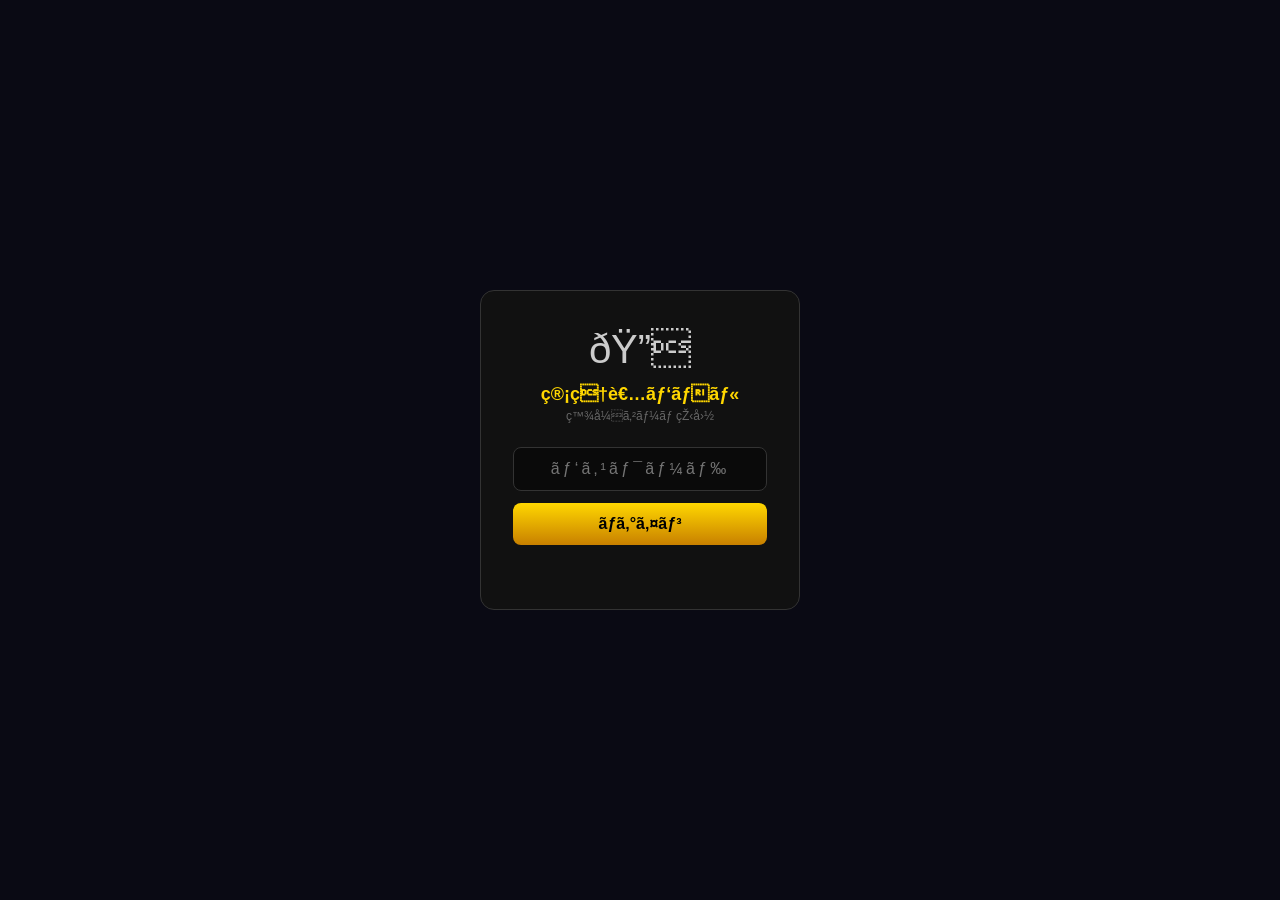
==== admin.html @ 6526d411 "fix: ユーザー削除→論理削除(PATCH)" ====
<!DOCTYPE html>
<html lang="ja">
<head>
<meta charset="UTF-8">
<meta name="viewport" content="width=device-width,initial-scale=1.0">
<title>ç®¡ç†è€…ãƒ‘ãƒãƒ« | ç™¾å¼ã‚²ãƒ¼ãƒ çŽ‹å›½</title>
<style>
*{box-sizing:border-box;margin:0;padding:0}
body{background:#0a0a14;color:#ccc;font-family:'Segoe UI',sans-serif;min-height:100vh}
.header{background:linear-gradient(90deg,#1a1a2e,#16213e);border-bottom:2px solid #FFD700;padding:14px 20px;display:flex;align-items:center;gap:12px}
.header-title{font-size:20px;font-weight:700;color:#FFD700}
.header-sub{font-size:12px;color:#888}
.logout-btn{margin-left:auto;padding:6px 14px;background:rgba(255,80,80,.15);border:1px solid rgba(255,80,80,.3);color:#ff8888;border-radius:6px;cursor:pointer;font-size:13px}
.container{max-width:900px;margin:0 auto;padding:20px}

/* Login */
#login-screen{display:flex;align-items:center;justify-content:center;min-height:100vh}
.login-box{background:#111;border:1px solid #333;border-radius:14px;padding:36px 32px;width:320px;text-align:center}
.login-logo{font-size:40px;margin-bottom:12px}
.login-title{font-size:18px;font-weight:700;color:#FFD700;margin-bottom:4px}
.login-sub{font-size:12px;color:#666;margin-bottom:24px}
.login-input{width:100%;background:#0a0a0a;border:1px solid #333;border-radius:8px;padding:12px 14px;color:#fff;font-size:16px;text-align:center;letter-spacing:.2em;margin-bottom:12px}
.login-input:focus{outline:none;border-color:#FFD700}
.login-btn{width:100%;padding:12px;background:linear-gradient(180deg,#FFD700,#c88000);border:none;border-radius:8px;color:#000;font-weight:700;font-size:16px;cursor:pointer}
.login-err{color:#ff6666;font-size:13px;margin-top:8px;min-height:20px}

/* Main */
#main-screen{display:none}
.tab-bar{display:flex;gap:4px;margin-bottom:20px;border-bottom:1px solid #222;padding-bottom:0}
.tab{padding:10px 18px;cursor:pointer;font-size:14px;font-weight:600;color:#888;border-bottom:2px solid transparent;margin-bottom:-1px}
.tab.active{color:#FFD700;border-bottom-color:#FFD700}
.tab-panel{display:none}
.tab-panel.active{display:block}

/* Cards */
.card{background:#111;border:1px solid #222;border-radius:10px;padding:16px;margin-bottom:14px}
.card-title{font-size:13px;font-weight:700;color:#888;letter-spacing:.08em;text-transform:uppercase;margin-bottom:12px}

/* Table */
.tbl{width:100%;border-collapse:collapse;font-size:14px}
.tbl th{background:#0a0a0a;color:#888;font-size:11px;letter-spacing:.08em;padding:8px 10px;text-align:left;border-bottom:1px solid #222}
.tbl td{padding:10px;border-bottom:1px solid #1a1a1a;vertical-align:middle}
.tbl tr:hover td{background:rgba(255,255,255,.03)}
.badge{display:inline-block;padding:2px 8px;border-radius:4px;font-size:11px;font-weight:700}
.badge-green{background:rgba(0,200,60,.15);color:#00cc44;border:1px solid rgba(0,200,60,.3)}
.badge-gold{background:rgba(255,215,0,.15);color:#FFD700;border:1px solid rgba(255,215,0,.3)}

/* Inputs */
.inp{background:#0a0a0a;border:1px solid #333;border-radius:6px;padding:8px 10px;color:#fff;font-size:14px;width:100%}
.inp:focus{outline:none;border-color:#FFD700}
.btn{padding:8px 16px;border:none;border-radius:6px;cursor:pointer;font-size:13px;font-weight:700}
.btn-primary{background:linear-gradient(180deg,#00cc44,#009933);color:#fff}
.btn-danger{background:rgba(255,80,80,.15);border:1px solid rgba(255,80,80,.3);color:#ff8888}
.btn-gold{background:linear-gradient(180deg,#FFD700,#c88000);color:#000}
.btn-sm{padding:5px 12px;font-size:12px}

.medal-row{display:flex;gap:8px;align-items:center}
.medal-inp{width:90px}
.status-msg{margin-top:10px;padding:8px 12px;border-radius:6px;font-size:13px;display:none}
.status-msg.ok{display:block;background:rgba(0,200,60,.1);border:1px solid rgba(0,200,60,.3);color:#00cc44}
.status-msg.err{display:block;background:rgba(255,80,80,.1);border:1px solid rgba(255,80,80,.3);color:#ff8888}

.stat-grid{display:grid;grid-template-columns:repeat(3,1fr);gap:12px;margin-bottom:16px}
.stat-box{background:#0a0a0a;border:1px solid #222;border-radius:8px;padding:12px;text-align:center}
.stat-n{font-size:28px;font-weight:700;color:#FFD700;font-family:Oswald,sans-serif}
.stat-l{font-size:11px;color:#666;margin-top:2px}
.loading{color:#888;font-size:13px;padding:20px;text-align:center}

.reset-section{border-top:1px solid #222;margin-top:16px;padding-top:16px}
</style>
</head>
<body>

<!-- ãƒ­ã‚°ã‚¤ãƒ³ç”»é¢ -->
<div id="login-screen">
  <div class="login-box">
    <div class="login-logo">ðŸ”</div>
    <div class="login-title">ç®¡ç†è€…ãƒ‘ãƒãƒ«</div>
    <div class="login-sub">ç™¾å¼ã‚²ãƒ¼ãƒ çŽ‹å›½</div>
    <input class="login-input" id="pw-input" type="password" placeholder="ãƒ‘ã‚¹ãƒ¯ãƒ¼ãƒ‰" onkeydown="if(event.key==='Enter')doLogin()">
    <button class="login-btn" onclick="doLogin()">ãƒ­ã‚°ã‚¤ãƒ³</button>
    <div class="login-err" id="login-err"></div>
  </div>
</div>

<!-- ãƒ¡ã‚¤ãƒ³ç”»é¢ -->
<div id="main-screen">
  <div class="header">
    <div>
      <div class="header-title">ðŸ”§ ç®¡ç†è€…ãƒ‘ãƒãƒ«</div>
      <div class="header-sub">ç™¾å¼ã‚²ãƒ¼ãƒ çŽ‹å›½</div>
    </div>
    <button class="logout-btn" onclick="doLogout()">ãƒ­ã‚°ã‚¢ã‚¦ãƒˆ</button>
  </div>
  <div class="container">
    <div class="tab-bar">
      <div class="tab active" onclick="switchTab('users',this)">ðŸ‘¤ ãƒ¦ãƒ¼ã‚¶ãƒ¼ç®¡ç†</div>
      <div class="tab" onclick="switchTab('rankings',this)">ðŸ† ãƒ©ãƒ³ã‚­ãƒ³ã‚°</div>
    2 <div class="tab" onclick="switchTab('stats',this)">ðŸ“Š çµ±è¨ˆ</div>
    </div>

    <!-- ãƒ¦ãƒ¼ã‚¶ãƒ¼ç®¡ç† -->
    <div class="tab-panel active" id="tab-users">
      <div class="card">
        <div class="card-title">ç™»éŒ²ãƒ¦ãƒ¼ã‚¶ãƒ¼ä¸€è¦§</div>
        <div id="users-list" class="loading">èª­ã¿è¾¼ã¿ä¸­...</div>
      </div>
      <div class="card">
        <div class="card-title">ãƒ¡ãƒ€ãƒ«ä»˜ä¸Ž / æ–°è¦ãƒ¦ãƒ¼ã‚¶ãƒ¼ä½œæˆ</div>
        <div style="display:grid;grid-template-columns:1fr 1fr;gap:12px">
          <div>
            <label style="font-size:12px;color:#888;display:block;margin-bottom:4px">ãƒ¦ãƒ¼ã‚¶ãƒ¼é¸æŠž</label>
            <select class="inp" id="target-user" style="width:100%"><option value="">-- é¸æŠž --</option></select>
          </div>
          <div>
            <label style="font-size:12px;color:#888;display:block;margin-bottom:4px">ãƒ¡ãƒ€ãƒ«è¿½åŠ é‡</label>
            <div class="medal-row">
              <input class="inp medal-inp" id="medal-amount" type="number" value="100" min="1">
              <button class="btn btn-gold" onclick="addMedals()">è¿½åŠ </button>
              <button class="btn btn-danger btn-sm" onclick="setMedals()">ã‚»ãƒƒãƒˆ</button>
            </div>
          </div>
        </div>
        <div class="status-msg" id="medal-status"></div>
        <div style="border-top:1px solid #222;margin-top:16px;padding-top:14px">
          <div style="font-size:12px;color:#888;margin-bottom:8px">æ–°è¦ãƒ¦ãƒ¼ã‚¶ãƒ¼ä½œæˆ</div>
          <div style="display:flex;gap:8px;flex-wrap:wrap">
            <input class="inp" id="new-name" placeholder="åå‰" style="width:130px">
            <input class="inp" id="new-pin" placeholder="PIN (4æ¡)" maxlength="4" style="width:100px">
            <input class="inp" id="new-medals" type="number" value="100" placeholder="åˆæœŸãƒ¡ãƒ€ãƒ«" style="width:110px">
            <button class="btn btn-primary" onclick="createUser()">ä½œæˆ</button>
          </div>
          <div class="status-msg" id="create-status"></div>
        </div>
      </div>
    </div>

    <!-- ãƒ©ãƒ³ã‚­ãƒ³ã‚° -->
    <div class="tab-panel" id="tab-rankings">
      <div class="card">
        <div class="card-title">ã˜ã‚ƒã‚“ã‘ã‚“ãƒ©ãƒ³ã‚­ãƒ³ã‚°ï¼ˆrankings ãƒ†ãƒ¼ãƒ–ãƒ«ï¼‰</div>
        <div id="rank-list" class="loading">èª­ã¿è¾¼ã¿ä¸­...</div>
        <div class="reset-section">
          <button class="btn btn-danger" onclick="resetRankings()">ðŸ—‘ï¸ ãƒ©ãƒ³ã‚­ãƒ³ã‚°å…¨ãƒªã‚»ãƒƒãƒˆ</button>
          <span style="font-size:12px;color:#666;margin-left:10px">â€» å…ƒã«æˆ»ã›ã¾ã›ã‚“</span>
          <div class="status-msg" id="rank-status"></div>
        </div>
      </div>
    </div>

    <!-- çµ±è¨ˆ -->
    <div class="tab-panel" id="tab-stats">
      <div class="card">
        <div class="card-title">å…¨ä½“çµ±è¨ˆ</div>
        <div class="stat-grid" id="stat-grid">
          <div class="stat-box"><div class="stat-n" id="stat-users">-</div><div class="stat-l">ç™»éŒ²ãƒ¦ãƒ¼ã‚¶ãƒ¼æ•°</div></div>
          <div class="stat-box"><div class="stat-n" id="stat-medals">-</div><div class="stat-l">ç·ãƒ¡ãƒ€ãƒ«æ•°</div></div>
          <div class="stat-box"><div class="stat-n" id="stat-ranks">-</div><div class="stat-l">ãƒ©ãƒ³ã‚­ãƒ³ã‚°ä»¶æ•°</div></div>
        </div>
      </div>
    </div>
  </div>
</div>

<script>
const SB='https://gtzfcoiowdnyjvwikxku.supabase.co';
const KEY='eyJhbGciOiJIUzI1NiIsInR5cCI6IkpXVCJ9.eyJpc3MiOiJzdXBhYmFzZSIsInJlZiI6Imd0emZjb2lvd2RueWp2d2lreGt1Iiwicm9sZSI6ImFub24iLCJpYXQiOjE3NzQ1ODk3MTksImV4cCI6MjA5MDE2NTcxOX0.aET6tP6-JUyRuwFOrPa-xn0RofVX4o3gRCPBm13Dbvg';
const H={'apikey':KEY,'Authorization':'Bearer '+KEY,'Content-Type':'application/json','Accept':'application/json'};
const ADMIN_PW='hyaku2025admin';

let _users=[];

function sbFetch(path,opts){
  return fetch(SB+'/rest/v1/'+path,{headers:{...H,...(opts&&opts.headers?opts.headers:{})},method:opts&&opts.method||'GET',body:opts&&opts.body}).then(r=>{if(!r.ok&&r.status!==204)throw r.status;return r.status===204?null:r.json();});
}

function doLogin(){
  const pw=document.getElementById('pw-input').value;
  if(pw===ADMIN_PW){
    sessionStorage.setItem('admin_ok','1');
    document.getElementById('login-screen').style.display='none';
    document.getElementById('main-screen').style.display='block';
    loadAll();
  }else{
    document.getElementById('login-err').textContent='ãƒ‘ã‚¹ãƒ¯ãƒ¼ãƒ‰ãŒé•ã„ã¾ã™';
    document.getElementById('pw-input').value='';
  }
}
function doLogout(){sessionStorage.removeItem('admin_ok');location.reload();}

function switchTab(name,el){
  document.querySelectorAll('.tab').forEach(t=>t.classList.remove('active'));
  document.querySelectorAll('.tab-panel').forEach(p=>p.classList.remove('active'));
  el.classList.add('active');
  document.getElementById('tab-'+name).classList.add('active');
  if(name==='rankings')loadRankings();
  if(name==='stats')loadStats();
}

function showMsg(id,msg,ok){
  const el=document.getElementById(id);
  el.textContent=msg;el.className='status-msg '+(ok?'ok':'err');
  setTimeout(()=>{el.className='status-msg';},3500);
}

async function loadAll(){
  await loadUsers();
  loadRankings();
  loadStats();
}

async function loadUsers(){
  const el=document.getElementById('users-list');
  try{
    _users=(await sbFetch('game_users?select=*&order=created_at.asc')).filter(u=>!u.name.startsWith('_del_'));
    // ã‚»ãƒ¬ã‚¯ãƒˆã‚’æ›´æ–°
    const sel=document.getElementById('target-user');
    sel.innerHTML='<option value="">-- é¸æŠž --</option>';
    _users.forEach(u=>{const o=document.createElement('option');o.value=u.id;o.textContent=u.name+' (ç¾åœ¨'+u.medals+'æžš)';sel.appendChild(o);});
    // ãƒ†ãƒ¼ãƒ–ãƒ«è¡¨ç¤º
    if(!_users||!_users.length){el.innerHTML='<div class="loading">ãƒ¦ãƒ¼ã‚¶ãƒ¼ãªã—</div>';return;}
    el.innerHTML=`<table class="tbl">
      <tr><th>ID</th><th>åå‰</th><th>PIN</th><th>ãƒ¡ãƒ€ãƒ«</th><th>ç™»éŒ²æ—¥</th><th>æ“ä½œ</th></tr>
      ${_users.map(u=>`<tr>
        <td><span class="badge badge-gold">#${u.id}</span></td>
        <td><b style="color:#fff">${esc(u.name)}</b></td>
        <td><span style="color:#666;font-family:monospace">${u.pin||'-'}</span></td>
        <td><span class="badge badge-green">ðŸª™ ${u.medals}æžš</span></td>
        <td style="color:#666;font-size:12px">${new Date(u.created_at).toLocaleDateString('ja-JP')}</td>
        <td><button class="btn btn-danger btn-sm" onclick="deleteUser(${u.id},'${esc(u.name)}')">å‰Šé™¤</button></td>
      </tr>`).join('')}
    </table>`;
  }catch(e){el.innerHTML='<div class="loading" style="color:#f88">å–å¾—ã‚¨ãƒ©ãƒ¼</div>';}
}

async function addMedals(){
  const uid=document.getElementById('target-user').value;
  const amt=parseInt(document.getElementById('medal-amount').value)||0;
  if(!uid){showMsg('medal-status','ãƒ¦ãƒ¼ã‚¶ãƒ¼ã‚’é¸æŠžã—ã¦ãã ã•ã„',false);return;}
  if(amt<=0){showMsg('medal-status','æžšæ•°ã‚’æ­£ã—ãå…¥åŠ›ã—ã¦ãã ã•ã„',false);return;}
  const user=_users.find(u=>String(u.id)===uid);
  if(!user)return;
  const newMedals=(user.medals||0)+amt;
  try{
    await sbFetch('game_users?id=eq.'+uid,{method:'PATCH',headers:{'Prefer':'return=minimal'},body:JSON.stringify({medals:newMedals})});
    showMsg('medal-status',user.name+'ã«'+amt+'æžšè¿½åŠ  â†’ è¨ˆ'+newMedals+'æžš',true);
    loadUsers();
  }catch(e){showMsg('medal-status','ã‚¨ãƒ©ãƒ¼ãŒç™ºç”Ÿã—ã¾ã—ãŸ',false);}
}

async function setMedals(){
  const uid=document.getElementById('target-user').value;
  const amt=parseInt(document.getElementById('medal-amount').value);
  if(!uid){showMsg('medal-status','ãƒ¦ãƒ¼ã‚¶ãƒ¼ã‚’é¸æŠžã—ã¦ãã ã•ã„',false);return;}
  if(isNaN(amt)||amt<0){showMsg('medal-status','æžšæ•°ã‚’å…¥åŠ›ã—ã¦ãã ã•ã„',false);return;}
  const user=_users.find(u=>String(u.id)===uid);
  if(!user)return;
  if(!confirm(user.name+'ã®ãƒ¡ãƒ€ãƒ«ã‚’'+amt+'æžšã«ã‚»ãƒƒãƒˆã—ã¾ã™ã‹ï¼Ÿ'))return;
  try{
    await sbFetch('game_users?id=eq.'+uid,{method:'PATCH',headers:{'Prefer':'return=minimal'},body:JSON.stringify({medals:amt})});
    showMsg('medal-status',user.name+'ã®ãƒ¡ãƒ€ãƒ«ã‚’'+amt+'æžšã«ã‚»ãƒƒãƒˆå®ŒÄº†',true);
    loadUsers();
  }catch(e){showMsg('medal-status','ã‚¨ãƒ©ãƒ¼ãŒç™ºç”Ÿã—ã¾ã—ãŸ',false);}
}

async function createUser(){
  const name=document.getElementById('new-name').value.trim();
  const pin=document.getElementById('new-pin').value.trim();
  const medals=parseInt(document.getElementById('new-medals').value)||0;
  if(!name||!pin){showMsg('create-status','åå‰ã¨PINã‚’å…¥åŠ›ã—ã¦ãã ã•ã„',false);return;}
  if(pin.length!==4){showMsg('create-status','PINã¯4æ¡ã§å…¥åŠ›ã—ã¦ãã ã•ã„',false);return;}
  try{
    await sbFetch('game_users',{method:'POST',headers:{'Prefer':'return=minimal'},body:JSON.stringify({name,pin,medals})});
    showMsg('create-status',name+'ã‚’ä½œæˆã—ã¾ã—ãŸï¼ˆ'+medals+'æžšï¼‰',true);
    document.getElementById('new-name').value='';
    document.getElementById('new-pin').value='';
    loadUsers();
  }catch(e){showMsg('create-status','ä½œæˆã‚¨ãƒ©ãƒ¼ï¼ˆåå‰é‡è¤‡ã®å¯èƒ½æ€§ï¼‰',false);}
}

async function deleteUser(id,name){
  if(!confirm(name+'を無効化（論理削除）しますか？\n※物理削除はSupabaseダッシュボードから行ってください'))return;
  try{
    // RLS制限のためDELETEの代わりにPATCHで無効化
    await sbFetch('game_users?id=eq.'+id,{method:'PATCH',headers:{'Prefer':'return=minimal'},body:JSON.stringify({name:'_del_'+id,medals:0,pin:'0000'})});
    showMsg('medal-status',name+'を無効化しました（ログインリストから削除）',true);
    loadUsers();
  }catch(e){showMsg('medal-status','エラー: '+e,false);}
}

async function loadRankings(){
  const el=document.getElementById('rank-list');
  el.innerHTML='<div class="loading">èª­ã¿è¾¼ã¿ä¸­...</div>';
  try{
    const data=await sbFetch('rankings?select=*&order=score.desc&limit=50');
    if(!data||!data.length){el.innerHTML='<div class="loading">ãƒ©ãƒ³ã‚­ãƒ³ã‚°ãƒ‡ãƒ¼ã‚¿ãªã—</div>';return;}
    el.innerHTML<`<table class="tbl">
      <tr><th>é †ä½</th><th>åå‰</th><th>ã‚¹ã‚³ã‚¢</th><th>æ—¥æ™‚</th></tr>
      ${data.map((r,i)=>`<tr>
        <td>${i===0?'ðŸ¥‡':i===1?'ðŸ¥ˆ':i===2?'ðŸ¥‰':(i+1)+'ä½'}</td>
        <td>${esc(r.name)}</td>
        <td><b style="color:#00FF41">ðŸª™ ${r.score.toLocaleString()}æžš</b></td>
        <td style="color:#666;font-size:12px">${new Date(r.created_at).toLocaleString('ja-JP')}</td>
      </tr>`).join('')}
    </table>`;
  }catch(e){el.innerHTML='<div class="loading" style="color:#f88">å–å¾—ã‚¨ãƒ©ãƒ¼</div>';}
}

async function resetRankings(){
  if(!confirm('ãƒ©ãƒ³ã‚­ãƒ³ã‚°ã‚’å…¨ä»¶å‰Šé™¤ã—ã¾ã™ã‹ï¼Ÿ\nã“ã®æ“ä½œã¯å…ƒã«æˆ»ã›ã¾ã›ã‚“ã€‚'))return;
  try{
    await sbFetch('rankings?id=gte.0',{method:'DELETE',headers:{'Prefer':'return=minimal'}});
    showMsg('rank-status','ãƒ©ãƒ³ã‚­ãƒ³ã‚°ã‚’ãƒªã‚»ãƒƒãƒˆã—ã¾ã—ãŸ',true);
    loadRankings();loadStats();
  }catch(e){showMsg('rank-status','å‰Šé™¤ã‚¨ãƒ©ãƒ¼',false);}
}

async function loadStats(){
  try{
    const [users,ranks]=await Promise.all([
      sbFetch('game_users?select=medals'),
      sbFetch('rankings?select=id')
    ]);
    document.getElementById('stat-users').textContent=users?users.length:0;
    document.getElementById('stat-medals').textContent=users?(users.reduce((s,u)=>s+(u.medals||0),0)).toLocaleString():0;
    document.getElementById('stat-ranks').textContent=ranks?ranks.length:0;
  }catch(e){}
}

function esc(s){return String(s).replace(/&/g,'&amp;').replace(/</g,'&lt;').replace(/>/g,'&gt;');}

// æ—¢ã«ãƒ­ã‚°ã‚¤ãƒ³æ¸ˆã¿ãªã‚‰ç›´æŽ¥è¡¨ç¤º
if(sessionStorage.getItem('admin_ok')==='1'){
  document.getElementById('login-screen').style.display='none';
  document.getElementById('main-screen').style.display='block';
  loadAll();
}
</script>
</body>
</html>
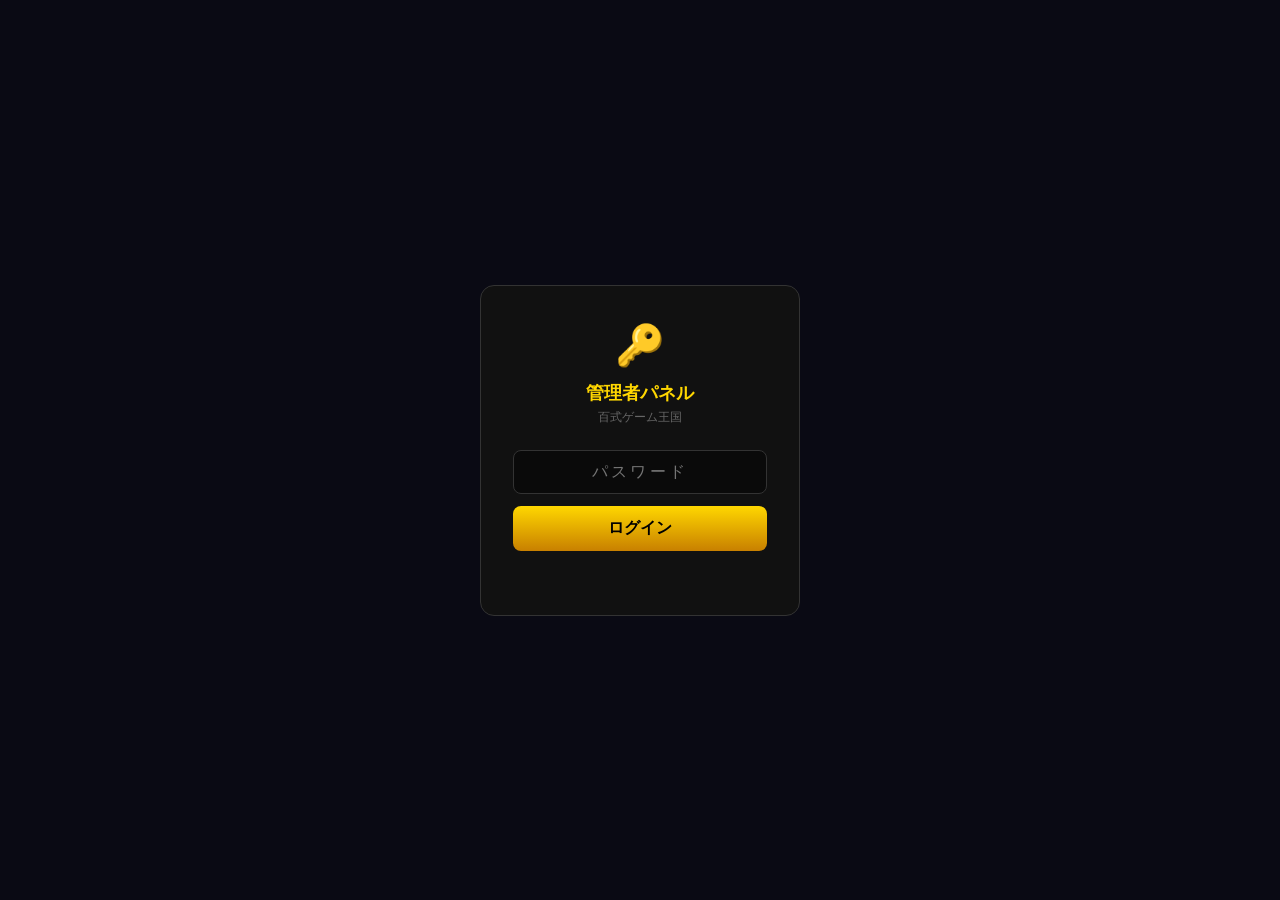
==== commit 8cbcd64a: "fix: admin.html文字化け完全修正" ====
--- a/admin.html
+++ b/admin.html
@@ -3,7 +3,7 @@
 <head>
 <meta charset="UTF-8">
 <meta name="viewport" content="width=device-width,initial-scale=1.0">
-<title>ç®¡ç†è€…ãƒ‘ãƒãƒ« | ç™¾å¼ã‚²ãƒ¼ãƒ çŽ‹å›½</title>
+<title>管理者パネル | 百式ゲーム王国</title>
 <style>
 *{box-sizing:border-box;margin:0;padding:0}
 body{background:#0a0a14;color:#ccc;font-family:'Segoe UI',sans-serif;min-height:100vh}
@@ -12,8 +12,6 @@
 .header-sub{font-size:12px;color:#888}
 .logout-btn{margin-left:auto;padding:6px 14px;background:rgba(255,80,80,.15);border:1px solid rgba(255,80,80,.3);color:#ff8888;border-radius:6px;cursor:pointer;font-size:13px}
 .container{max-width:900px;margin:0 auto;padding:20px}
-
-/* Login */
 #login-screen{display:flex;align-items:center;justify-content:center;min-height:100vh}
 .login-box{background:#111;border:1px solid #333;border-radius:14px;padding:36px 32px;width:320px;text-align:center}
 .login-logo{font-size:40px;margin-bottom:12px}
@@ -23,20 +21,14 @@
 .login-input:focus{outline:none;border-color:#FFD700}
 .login-btn{width:100%;padding:12px;background:linear-gradient(180deg,#FFD700,#c88000);border:none;border-radius:8px;color:#000;font-weight:700;font-size:16px;cursor:pointer}
 .login-err{color:#ff6666;font-size:13px;margin-top:8px;min-height:20px}
-
-/* Main */
 #main-screen{display:none}
 .tab-bar{display:flex;gap:4px;margin-bottom:20px;border-bottom:1px solid #222;padding-bottom:0}
 .tab{padding:10px 18px;cursor:pointer;font-size:14px;font-weight:600;color:#888;border-bottom:2px solid transparent;margin-bottom:-1px}
 .tab.active{color:#FFD700;border-bottom-color:#FFD700}
 .tab-panel{display:none}
 .tab-panel.active{display:block}
-
-/* Cards */
 .card{background:#111;border:1px solid #222;border-radius:10px;padding:16px;margin-bottom:14px}
 .card-title{font-size:13px;font-weight:700;color:#888;letter-spacing:.08em;text-transform:uppercase;margin-bottom:12px}
-
-/* Table */
 .tbl{width:100%;border-collapse:collapse;font-size:14px}
 .tbl th{background:#0a0a0a;color:#888;font-size:11px;letter-spacing:.08em;padding:8px 10px;text-align:left;border-bottom:1px solid #222}
 .tbl td{padding:10px;border-bottom:1px solid #1a1a1a;vertical-align:middle}
@@ -44,8 +36,6 @@
 .badge{display:inline-block;padding:2px 8px;border-radius:4px;font-size:11px;font-weight:700}
 .badge-green{background:rgba(0,200,60,.15);color:#00cc44;border:1px solid rgba(0,200,60,.3)}
 .badge-gold{background:rgba(255,215,0,.15);color:#FFD700;border:1px solid rgba(255,215,0,.3)}
-
-/* Inputs */
 .inp{background:#0a0a0a;border:1px solid #333;border-radius:6px;padding:8px 10px;color:#fff;font-size:14px;width:100%}
 .inp:focus{outline:none;border-color:#FFD700}
 .btn{padding:8px 16px;border:none;border-radius:6px;cursor:pointer;font-size:13px;font-weight:700}
@@ -53,109 +43,110 @@
 .btn-danger{background:rgba(255,80,80,.15);border:1px solid rgba(255,80,80,.3);color:#ff8888}
 .btn-gold{background:linear-gradient(180deg,#FFD700,#c88000);color:#000}
 .btn-sm{padding:5px 12px;font-size:12px}
-
 .medal-row{display:flex;gap:8px;align-items:center}
 .medal-inp{width:90px}
 .status-msg{margin-top:10px;padding:8px 12px;border-radius:6px;font-size:13px;display:none}
 .status-msg.ok{display:block;background:rgba(0,200,60,.1);border:1px solid rgba(0,200,60,.3);color:#00cc44}
 .status-msg.err{display:block;background:rgba(255,80,80,.1);border:1px solid rgba(255,80,80,.3);color:#ff8888}
-
 .stat-grid{display:grid;grid-template-columns:repeat(3,1fr);gap:12px;margin-bottom:16px}
 .stat-box{background:#0a0a0a;border:1px solid #222;border-radius:8px;padding:12px;text-align:center}
 .stat-n{font-size:28px;font-weight:700;color:#FFD700;font-family:Oswald,sans-serif}
 .stat-l{font-size:11px;color:#666;margin-top:2px}
 .loading{color:#888;font-size:13px;padding:20px;text-align:center}
-
 .reset-section{border-top:1px solid #222;margin-top:16px;padding-top:16px}
 </style>
 </head>
 <body>
 
-<!-- ãƒ­ã‚°ã‚¤ãƒ³ç”»é¢ -->
+<!-- ログイン画面 -->
 <div id="login-screen">
   <div class="login-box">
-    <div class="login-logo">ðŸ”</div>
-    <div class="login-title">ç®¡ç†è€…ãƒ‘ãƒãƒ«</div>
-    <div class="login-sub">ç™¾å¼ã‚²ãƒ¼ãƒ çŽ‹å›½</div>
-    <input class="login-input" id="pw-input" type="password" placeholder="ãƒ‘ã‚¹ãƒ¯ãƒ¼ãƒ‰" onkeydown="if(event.key==='Enter')doLogin()">
-    <button class="login-btn" onclick="doLogin()">ãƒ­ã‚°ã‚¤ãƒ³</button>
+    <div class="login-logo">🔑</div>
+    <div class="login-title">管理者パネル</div>
+    <div class="login-sub">百式ゲーム王国</div>
+    <input class="login-input" id="pw-input" type="password" placeholder="パスワード" onkeydown="if(event.key==='Enter')doLogin()">
+    <button class="login-btn" onclick="doLogin()">ログイン</button>
     <div class="login-err" id="login-err"></div>
   </div>
 </div>
 
-<!-- ãƒ¡ã‚¤ãƒ³ç”»é¢ -->
+<!-- メイン画面 -->
 <div id="main-screen">
   <div class="header">
     <div>
-      <div class="header-title">ðŸ”§ ç®¡ç†è€…ãƒ‘ãƒãƒ«</div>
-      <div class="header-sub">ç™¾å¼ã‚²ãƒ¼ãƒ çŽ‹å›½</div>
-    </div>
-    <button class="logout-btn" onclick="doLogout()">ãƒ­ã‚°ã‚¢ã‚¦ãƒˆ</button>
+      <div class="header-title">🔑 管理者パネル</div>
+      <div class="header-sub">百式ゲーム王国</div>
+    </div>
+    <button class="logout-btn" onclick="doLogout()">ログアウト</button>
   </div>
   <div class="container">
     <div class="tab-bar">
-      <div class="tab active" onclick="switchTab('users',this)">ðŸ‘¤ ãƒ¦ãƒ¼ã‚¶ãƒ¼ç®¡ç†</div>
-      <div class="tab" onclick="switchTab('rankings',this)">ðŸ† ãƒ©ãƒ³ã‚­ãƒ³ã‚°</div>
-    2 <div class="tab" onclick="switchTab('stats',this)">ðŸ“Š çµ±è¨ˆ</div>
-    </div>
-
-    <!-- ãƒ¦ãƒ¼ã‚¶ãƒ¼ç®¡ç† -->
+      <div class="tab active" onclick="switchTab('users',this)">👤 ユーザー管理</div>
+      <div class="tab" onclick="switchTab('rankings',this)">🏆 ランキング</div>
+      <div class="tab" onclick="switchTab('stats',this)">📊 統計</div>
+    </div>
+
+    <!-- ユーザー管理 -->
     <div class="tab-panel active" id="tab-users">
       <div class="card">
-        <div class="card-title">ç™»éŒ²ãƒ¦ãƒ¼ã‚¶ãƒ¼ä¸€è¦§</div>
-        <div id="users-list" class="loading">èª­ã¿è¾¼ã¿ä¸­...</div>
-      </div>
-      <div class="card">
-        <div class="card-title">ãƒ¡ãƒ€ãƒ«ä»˜ä¸Ž / æ–°è¦ãƒ¦ãƒ¼ã‚¶ãƒ¼ä½œæˆ</div>
+        <div class="card-title">ユーザー一覧</div>
+        <div id="users-list" class="loading">読み込み中...</div>
+      </div>
+      <div class="card">
+        <div class="card-title">メダル追加 / 新規ユーザー作成</div>
         <div style="display:grid;grid-template-columns:1fr 1fr;gap:12px">
           <div>
-            <label style="font-size:12px;color:#888;display:block;margin-bottom:4px">ãƒ¦ãƒ¼ã‚¶ãƒ¼é¸æŠž</label>
-            <select class="inp" id="target-user" style="width:100%"><option value="">-- é¸æŠž --</option></select>
+            <label style="font-size:12px;color:#888;display:block;margin-bottom:4px">ユーザー選択</label>
+            <select class="inp" id="target-user" style="width:100%"><option value="">-- 選択 --</option></select>
           </div>
           <div>
-            <label style="font-size:12px;color:#888;display:block;margin-bottom:4px">ãƒ¡ãƒ€ãƒ«è¿½åŠ é‡</label>
+            <label style="font-size:12px;color:#888;display:block;margin-bottom:4px">メダル操作数</label>
             <div class="medal-row">
               <input class="inp medal-inp" id="medal-amount" type="number" value="100" min="1">
-              <button class="btn btn-gold" onclick="addMedals()">è¿½åŠ </button>
-              <button class="btn btn-danger btn-sm" onclick="setMedals()">ã‚»ãƒƒãƒˆ</button>
+              <button class="btn btn-gold" onclick="addMedals()">追加</button>
+              <button class="btn btn-danger btn-sm" onclick="setMedals()">セット</button>
             </div>
           </div>
         </div>
         <div class="status-msg" id="medal-status"></div>
         <div style="border-top:1px solid #222;margin-top:16px;padding-top:14px">
-          <div style="font-size:12px;color:#888;margin-bottom:8px">æ–°è¦ãƒ¦ãƒ¼ã‚¶ãƒ¼ä½œæˆ</div>
+          <div style="font-size:12px;color:#888;margin-bottom:8px">新規ユーザー作成</div>
           <div style="display:flex;gap:8px;flex-wrap:wrap">
-            <input class="inp" id="new-name" placeholder="åå‰" style="width:130px">
-            <input class="inp" id="new-pin" placeholder="PIN (4æ¡)" maxlength="4" style="width:100px">
-            <input class="inp" id="new-medals" type="number" value="100" placeholder="åˆæœŸãƒ¡ãƒ€ãƒ«" style="width:110px">
-            <button class="btn btn-primary" onclick="createUser()">ä½œæˆ</button>
+            <input class="inp" id="new-name" placeholder="名前" style="width:130px">
+            <input class="inp" id="new-pin" placeholder="PIN (4桁)" maxlength="4" style="width:100px">
+            <input class="inp" id="new-medals" type="number" value="100" placeholder="初期メダル" style="width:110px">
+            <button class="btn btn-primary" onclick="createUser()">作成</button>
           </div>
           <div class="status-msg" id="create-status"></div>
         </div>
       </div>
     </div>
 
-    <!-- ãƒ©ãƒ³ã‚­ãƒ³ã‚° -->
+    <!-- ランキング -->
     <div class="tab-panel" id="tab-rankings">
       <div class="card">
-        <div class="card-title">ã˜ã‚ƒã‚“ã‘ã‚“ãƒ©ãƒ³ã‚­ãƒ³ã‚°ï¼ˆrankings ãƒ†ãƒ¼ãƒ–ãƒ«ï¼‰</div>
-        <div id="rank-list" class="loading">èª­ã¿è¾¼ã¿ä¸­...</div>
+        <div class="card-title">じゃんけんランキング (rankingsテーブル・[pk]なし)</div>
+        <div id="rank-list-jk" class="loading">読み込み中...</div>
+      </div>
+      <div class="card">
+        <div class="card-title">ポーカーランキング (rankingsテーブル・[pk]プレフィックス)</div>
+        <div id="rank-list-pk" class="loading">読み込み中...</div>
         <div class="reset-section">
-          <button class="btn btn-danger" onclick="resetRankings()">ðŸ—‘ï¸ ãƒ©ãƒ³ã‚­ãƒ³ã‚°å…¨ãƒªã‚»ãƒƒãƒˆ</button>
-          <span style="font-size:12px;color:#666;margin-left:10px">â€» å…ƒã«æˆ»ã›ã¾ã›ã‚“</span>
+          <button class="btn btn-danger" onclick="resetRankings()">🔥 全ランキングリセット</button>
+          <span style="font-size:12px;color:#666;margin-left:10px">… 元に戻せません</span>
           <div class="status-msg" id="rank-status"></div>
         </div>
       </div>
     </div>
 
-    <!-- çµ±è¨ˆ -->
+    <!-- 統計 -->
     <div class="tab-panel" id="tab-stats">
       <div class="card">
-        <div class="card-title">å…¨ä½“çµ±è¨ˆ</div>
+        <div class="card-title">現状統計</div>
         <div class="stat-grid" id="stat-grid">
-          <div class="stat-box"><div class="stat-n" id="stat-users">-</div><div class="stat-l">ç™»éŒ²ãƒ¦ãƒ¼ã‚¶ãƒ¼æ•°</div></div>
-          <div class="stat-box"><div class="stat-n" id="stat-medals">-</div><div class="stat-l">ç·ãƒ¡ãƒ€ãƒ«æ•°</div></div>
-          <div class="stat-box"><div class="stat-n" id="stat-ranks">-</div><div class="stat-l">ãƒ©ãƒ³ã‚­ãƒ³ã‚°ä»¶æ•°</div></div>
+          <div class="stat-box"><div class="stat-n" id="stat-users">-</div><div class="stat-l">登録ユーザー数</div></div>
+          <div class="stat-box"><div class="stat-n" id="stat-medals">-</div><div class="stat-l">総メダル流通数</div></div>
+          <div class="stat-box"><div class="stat-n" id="stat-ranks">-</div><div class="stat-l">ランキング件数</div></div>
         </div>
       </div>
     </div>
@@ -182,7 +173,7 @@
     document.getElementById('main-screen').style.display='block';
     loadAll();
   }else{
-    document.getElementById('login-err').textContent='ãƒ‘ã‚¹ãƒ¯ãƒ¼ãƒ‰ãŒé•ã„ã¾ã™';
+    document.getElementById('login-err').textContent='パスワードが正しくありません';
     document.getElementById('pw-input').value='';
   }
 }
@@ -205,121 +196,140 @@
 
 async function loadAll(){
   await loadUsers();
-  loadRankings();
   loadStats();
 }
 
 async function loadUsers(){
   const el=document.getElementById('users-list');
   try{
-    _users=(await sbFetch('game_users?select=*&order=created_at.asc')).filter(u=>!u.name.startsWith('_del_'));
-    // ã‚»ãƒ¬ã‚¯ãƒˆã‚’æ›´æ–°
+    const all=await sbFetch('game_users?select=*&order=created_at.asc');
+    // _del_プレフィックスを除外
+    _users=(all||[]).filter(u=>!u.name.startsWith('_del_'));
     const sel=document.getElementById('target-user');
-    sel.innerHTML='<option value="">-- é¸æŠž --</option>';
-    _users.forEach(u=>{const o=document.createElement('option');o.value=u.id;o.textContent=u.name+' (ç¾åœ¨'+u.medals+'æžš)';sel.appendChild(o);});
-    // ãƒ†ãƒ¼ãƒ–ãƒ«è¡¨ç¤º
-    if(!_users||!_users.length){el.innerHTML='<div class="loading">ãƒ¦ãƒ¼ã‚¶ãƒ¼ãªã—</div>';return;}
+    sel.innerHTML='<option value="">-- 選択 --</option>';
+    _users.forEach(u=>{const o=document.createElement('option');o.value=u.id;o.textContent=u.name+' (現在'+u.medals+'枚)';sel.appendChild(o);});
+    if(!_users.length){el.innerHTML='<div class="loading">ユーザーなし</div>';return;}
     el.innerHTML=`<table class="tbl">
-      <tr><th>ID</th><th>åå‰</th><th>PIN</th><th>ãƒ¡ãƒ€ãƒ«</th><th>ç™»éŒ²æ—¥</th><th>æ“ä½œ</th></tr>
+      <tr><th>ID</th><th>名前</th><th>PIN</th><th>メダル</th><th>登録日</th><th>操作</th></tr>
       ${_users.map(u=>`<tr>
         <td><span class="badge badge-gold">#${u.id}</span></td>
         <td><b style="color:#fff">${esc(u.name)}</b></td>
         <td><span style="color:#666;font-family:monospace">${u.pin||'-'}</span></td>
-        <td><span class="badge badge-green">ðŸª™ ${u.medals}æžš</span></td>
+        <td><span class="badge badge-green">🪙 ${u.medals}枚</span></td>
         <td style="color:#666;font-size:12px">${new Date(u.created_at).toLocaleDateString('ja-JP')}</td>
-        <td><button class="btn btn-danger btn-sm" onclick="deleteUser(${u.id},'${esc(u.name)}')">å‰Šé™¤</button></td>
+        <td><button class="btn btn-danger btn-sm" onclick="deleteUser(${u.id},'${esc(u.name)}')">無効化</button></td>
       </tr>`).join('')}
     </table>`;
-  }catch(e){el.innerHTML='<div class="loading" style="color:#f88">å–å¾—ã‚¨ãƒ©ãƒ¼</div>';}
+  }catch(e){el.innerHTML='<div class="loading" style="color:#f88">取得エラー</div>';}
 }
 
 async function addMedals(){
   const uid=document.getElementById('target-user').value;
   const amt=parseInt(document.getElementById('medal-amount').value)||0;
-  if(!uid){showMsg('medal-status','ãƒ¦ãƒ¼ã‚¶ãƒ¼ã‚’é¸æŠžã—ã¦ãã ã•ã„',false);return;}
-  if(amt<=0){showMsg('medal-status','æžšæ•°ã‚’æ­£ã—ãå…¥åŠ›ã—ã¦ãã ã•ã„',false);return;}
+  if(!uid){showMsg('medal-status','ユーザーを選んでください',false);return;}
+  if(amt<=0){showMsg('medal-status','枚数を正しく入力してください',false);return;}
   const user=_users.find(u=>String(u.id)===uid);
   if(!user)return;
   const newMedals=(user.medals||0)+amt;
   try{
     await sbFetch('game_users?id=eq.'+uid,{method:'PATCH',headers:{'Prefer':'return=minimal'},body:JSON.stringify({medals:newMedals})});
-    showMsg('medal-status',user.name+'ã«'+amt+'æžšè¿½åŠ  â†’ è¨ˆ'+newMedals+'æžš',true);
+    showMsg('medal-status',user.name+'に'+amt+'枚追加 → 計'+newMedals+'枚',true);
     loadUsers();
-  }catch(e){showMsg('medal-status','ã‚¨ãƒ©ãƒ¼ãŒç™ºç”Ÿã—ã¾ã—ãŸ',false);}
+  }catch(e){showMsg('medal-status','エラーが発生しました',false);}
 }
 
 async function setMedals(){
   const uid=document.getElementById('target-user').value;
   const amt=parseInt(document.getElementById('medal-amount').value);
-  if(!uid){showMsg('medal-status','ãƒ¦ãƒ¼ã‚¶ãƒ¼ã‚’é¸æŠžã—ã¦ãã ã•ã„',false);return;}
-  if(isNaN(amt)||amt<0){showMsg('medal-status','æžšæ•°ã‚’å…¥åŠ›ã—ã¦ãã ã•ã„',false);return;}
+  if(!uid){showMsg('medal-status','ユーザーを選んでください',false);return;}
+  if(isNaN(amt)||amt<0){showMsg('medal-status','枚数を入力してください',false);return;}
   const user=_users.find(u=>String(u.id)===uid);
   if(!user)return;
-  if(!confirm(user.name+'ã®ãƒ¡ãƒ€ãƒ«ã‚’'+amt+'æžšã«ã‚»ãƒƒãƒˆã—ã¾ã™ã‹ï¼Ÿ'))return;
+  if(!confirm(user.name+'のメダルを'+amt+'枚にセットしますか？'))return;
   try{
     await sbFetch('game_users?id=eq.'+uid,{method:'PATCH',headers:{'Prefer':'return=minimal'},body:JSON.stringify({medals:amt})});
-    showMsg('medal-status',user.name+'ã®ãƒ¡ãƒ€ãƒ«ã‚’'+amt+'æžšã«ã‚»ãƒƒãƒˆå®ŒÄº†',true);
+    showMsg('medal-status',user.name+'のメダルを'+amt+'枚にセット完了',true);
     loadUsers();
-  }catch(e){showMsg('medal-status','ã‚¨ãƒ©ãƒ¼ãŒç™ºç”Ÿã—ã¾ã—ãŸ',false);}
+  }catch(e){showMsg('medal-status','エラーが発生しました',false);}
 }
 
 async function createUser(){
   const name=document.getElementById('new-name').value.trim();
   const pin=document.getElementById('new-pin').value.trim();
   const medals=parseInt(document.getElementById('new-medals').value)||0;
-  if(!name||!pin){showMsg('create-status','åå‰ã¨PINã‚’å…¥åŠ›ã—ã¦ãã ã•ã„',false);return;}
-  if(pin.length!==4){showMsg('create-status','PINã¯4æ¡ã§å…¥åŠ›ã—ã¦ãã ã•ã„',false);return;}
+  if(!name||!pin){showMsg('create-status','名前とPINを入力してください',false);return;}
+  if(pin.length!==4){showMsg('create-status','PINは4桁で入力してください',false);return;}
   try{
     await sbFetch('game_users',{method:'POST',headers:{'Prefer':'return=minimal'},body:JSON.stringify({name,pin,medals})});
-    showMsg('create-status',name+'ã‚’ä½œæˆã—ã¾ã—ãŸï¼ˆ'+medals+'æžšï¼‰',true);
+    showMsg('create-status',name+'を作成しました（'+medals+'枚）',true);
     document.getElementById('new-name').value='';
     document.getElementById('new-pin').value='';
     loadUsers();
-  }catch(e){showMsg('create-status','ä½œæˆã‚¨ãƒ©ãƒ¼ï¼ˆåå‰é‡è¤‡ã®å¯èƒ½æ€§ï¼‰',false);}
+  }catch(e){showMsg('create-status','作成エラー（名前重複の可能性）',false);}
 }
 
 async function deleteUser(id,name){
-  if(!confirm(name+'を無効化（論理削除）しますか？\n※物理削除はSupabaseダッシュボードから行ってください'))return;
-  try{
-    // RLS制限のためDELETEの代わりにPATCHで無効化
+  if(!confirm(name+'を無効化しますか？\n※物理削除はSupabaseから行ってください'))return;
+  try{
     await sbFetch('game_users?id=eq.'+id,{method:'PATCH',headers:{'Prefer':'return=minimal'},body:JSON.stringify({name:'_del_'+id,medals:0,pin:'0000'})});
-    showMsg('medal-status',name+'を無効化しました（ログインリストから削除）',true);
+    showMsg('medal-status',name+'を無効化しました',true);
     loadUsers();
   }catch(e){showMsg('medal-status','エラー: '+e,false);}
 }
 
 async function loadRankings(){
-  const el=document.getElementById('rank-list');
-  el.innerHTML='<div class="loading">èª­ã¿è¾¼ã¿ä¸­...</div>';
-  try{
-    const data=await sbFetch('rankings?select=*&order=score.desc&limit=50');
-    if(!data||!data.length){el.innerHTML='<div class="loading">ãƒ©ãƒ³ã‚­ãƒ³ã‚°ãƒ‡ãƒ¼ã‚¿ãªã—</div>';return;}
-    el.innerHTML<`<table class="tbl">
-      <tr><th>é †ä½</th><th>åå‰</th><th>ã‚¹ã‚³ã‚¢</th><th>æ—¥æ™‚</th></tr>
-      ${data.map((r,i)=>`<tr>
-        <td>${i===0?'ðŸ¥‡':i===1?'ðŸ¥ˆ':i===2?'ðŸ¥‰':(i+1)+'ä½'}</td>
+  const RESET='2026-04-02T02:30:00';
+  // じゃんけんランキング（[pk]なし）
+  const eljk=document.getElementById('rank-list-jk');
+  try{
+    const data=await sbFetch('rankings?select=*&name=not.like.%5Bpk%5D*&created_at=gte.'+RESET+'&score=gt.0&order=score.desc&limit=50');
+    if(!data||!data.length){eljk.innerHTML='<div class="loading">ランキングなし</div>';return;}
+    // dedup by name
+    const seen={},deduped=[];
+    data.forEach(r=>{if(!seen[r.name]){seen[r.name]=true;deduped.push(r);}});
+    eljk.innerHTML<`<table class="tbl">
+      <tr><th>順位</th><th>名前</th><th>スコア</th><th>日時</th></tr>
+      ${deduped.map((r,i)=>`<tr>
+        <td>${i===0?'🥇':i===1?'🥈':i===2?'🥉':(i+1)+'位'}</td>
         <td>${esc(r.name)}</td>
-        <td><b style="color:#00FF41">ðŸª™ ${r.score.toLocaleString()}æžš</b></td>
+        <td><b style="color:#00FF41">🪙 ${r.score.toLocaleString()}枚</b></td>
         <td style="color:#666;font-size:12px">${new Date(r.created_at).toLocaleString('ja-JP')}</td>
       </tr>`).join('')}
     </table>`;
-  }catch(e){el.innerHTML='<div class="loading" style="color:#f88">å–å¾—ã‚¨ãƒ©ãƒ¼</div>';}
+  }catch(e){eljk.innerHTML='<div class="loading" style="color:#f88">取得エラー</div>';}
+  // ポーカーランキング（[pk]プレフィックス）
+  const elpk=document.getElementById('rank-list-pk');
+  try{
+    const data=await sbFetch('rankings?select=*&name=like.%5Bpk%5D*&created_at=gte.'+RESET+'&score=gt.0&order=score.desc&limit=50');
+    if(!data||!data.length){elpk.innerHTML='<div class="loading">ランキングなし</div>';return;}
+    const seen={},deduped=[];
+    data.forEach(r=>{const nm=r.name.replace(/^\[pk\]/,'');if(!seen[nm]){seen[nm]=true;deduped.push({...r,name:nm});}});
+    elpk.innerHTML=`<table class="tbl">
+      <tr><th>順位</th><th>名前</th><th>スコア</th><th>日時</th></tr>
+      ${deduped.map((r,i)=>`<tr>
+        <td>${i===0?'🥇':i===1?'🥈':i===2?'🥉':(i+1)+'位'}</td>
+        <td>${esc(r.name)}</td>
+        <td><b style="color:#00FF41">🪙 ${r.score.toLocaleString()}枚</b></td>
+        <td style="color:#666;font-size:12px">${new Date(r.created_at).toLocaleString('ja-JP')}</td>
+      </tr>`).join('')}
+    </table>`;
+  }catch(e){elpk.innerHTML='<div class="loading" style="color:#f88">取得エラー</div>';}
 }
 
 async function resetRankings(){
-  if(!confirm('ãƒ©ãƒ³ã‚­ãƒ³ã‚°ã‚’å…¨ä»¶å‰Šé™¤ã—ã¾ã™ã‹ï¼Ÿ\nã“ã®æ“ä½œã¯å…ƒã«æˆ»ã›ã¾ã›ã‚“ã€‚'))return;
-  try{
-    await sbFetch('rankings?id=gte.0',{method:'DELETE',headers:{'Prefer':'return=minimal'}});
-    showMsg('rank-status','ãƒ©ãƒ³ã‚­ãƒ³ã‚°ã‚’ãƒªã‚»ãƒƒãƒˆã—ã¾ã—ãŸ',true);
+  if(!confirm('ランキングを全件リセットしますか？\nこの操作は元に戻せません。'))return;
+  try{
+    await sbFetch('rankings?id=gte.0',{method:'PATCH',headers:{'Prefer':'return=minimal'},body:JSON.stringify({score:-1})});
+    showMsg('rank-status','ランキングをリセットしました',true);
     loadRankings();loadStats();
-  }catch(e){showMsg('rank-status','å‰Šé™¤ã‚¨ãƒ©ãƒ¼',false);}
+  }catch(e){showMsg('rank-status','エラーが発生しました',false);}
 }
 
 async function loadStats(){
   try{
     const [users,ranks]=await Promise.all([
       sbFetch('game_users?select=medals'),
-      sbFetch('rankings?select=id')
+      sbFetch('rankings?select=id&score=gt.0')
     ]);
     document.getElementById('stat-users').textContent=users?users.length:0;
     document.getElementById('stat-medals').textContent=users?(users.reduce((s,u)=>s+(u.medals||0),0)).toLocaleString():0;
@@ -329,7 +339,7 @@
 
 function esc(s){return String(s).replace(/&/g,'&amp;').replace(/</g,'&lt;').replace(/>/g,'&gt;');}
 
-// æ—¢ã«ãƒ­ã‚°ã‚¤ãƒ³æ¸ˆã¿ãªã‚‰ç›´æŽ¥è¡¨ç¤º
+// 起動時にログイン済みなら自動表示
 if(sessionStorage.getItem('admin_ok')==='1'){
   document.getElementById('login-screen').style.display='none';
   document.getElementById('main-screen').style.display='block';
